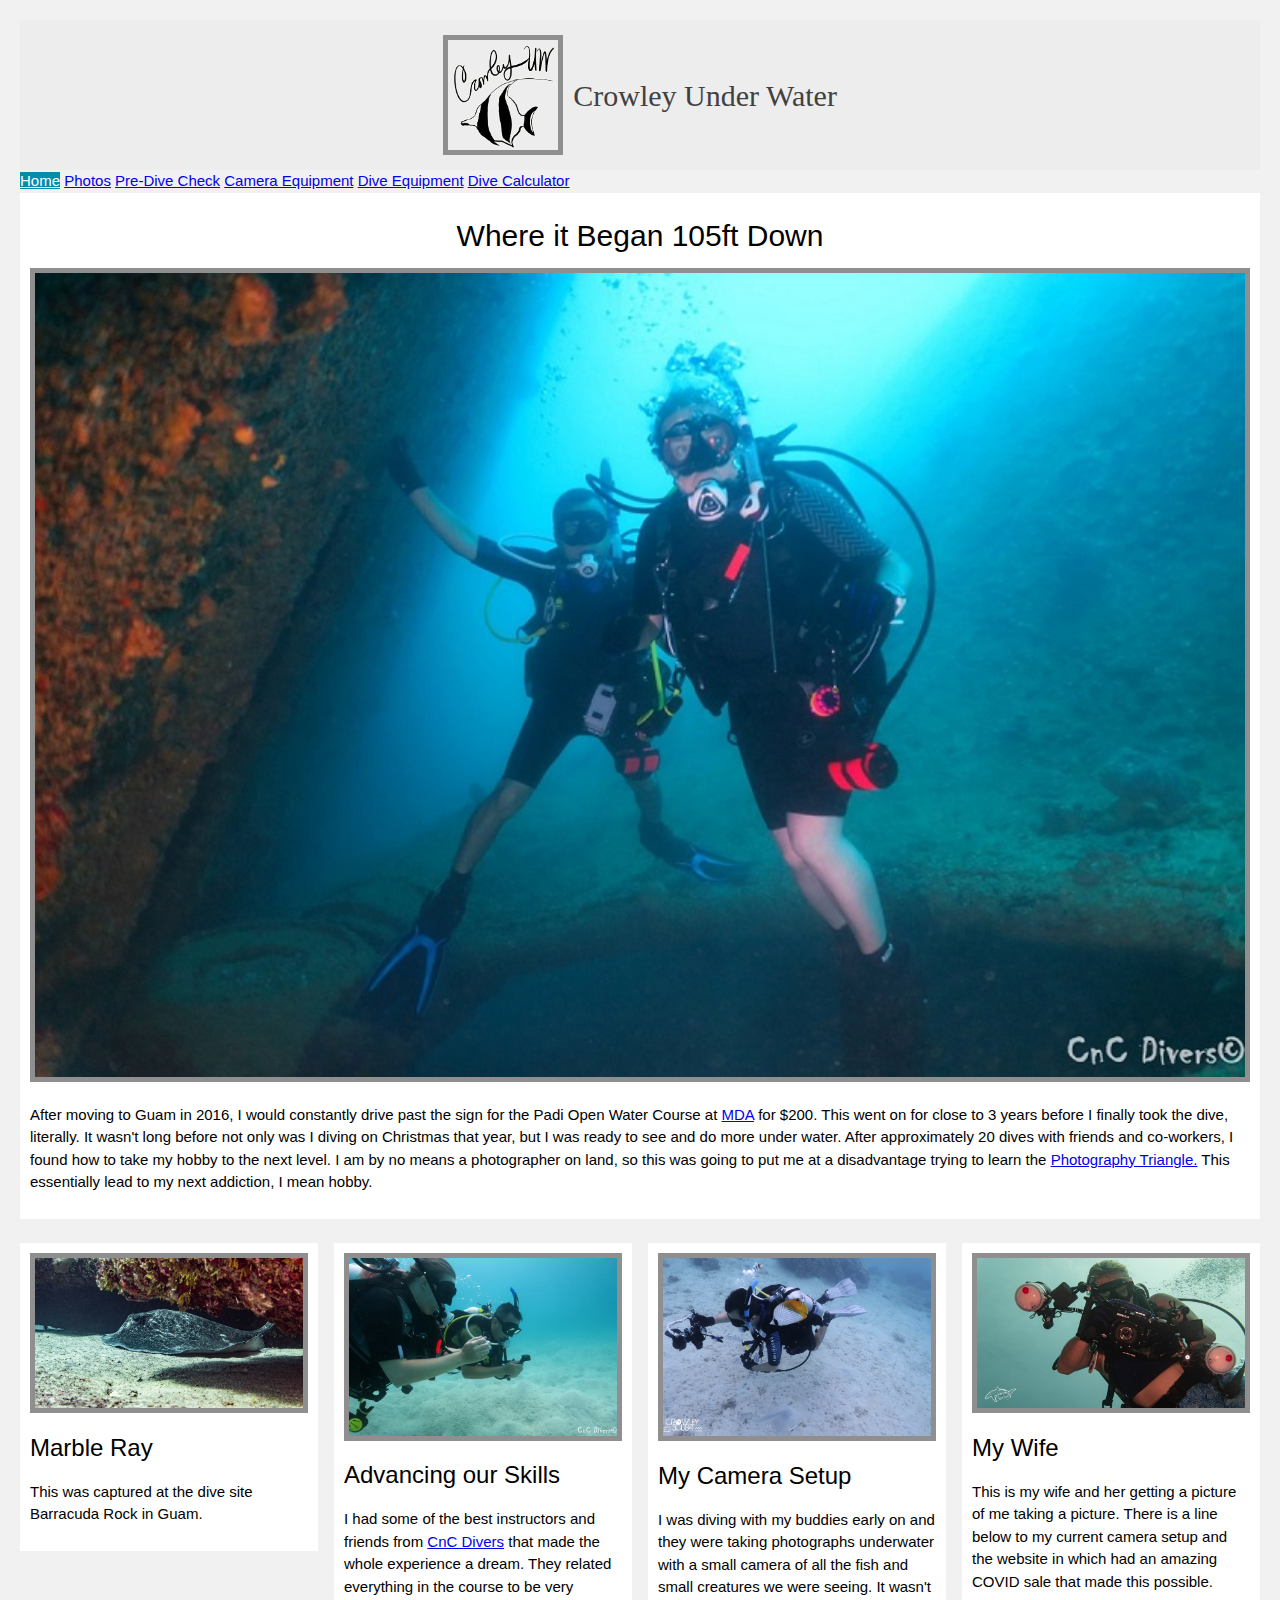
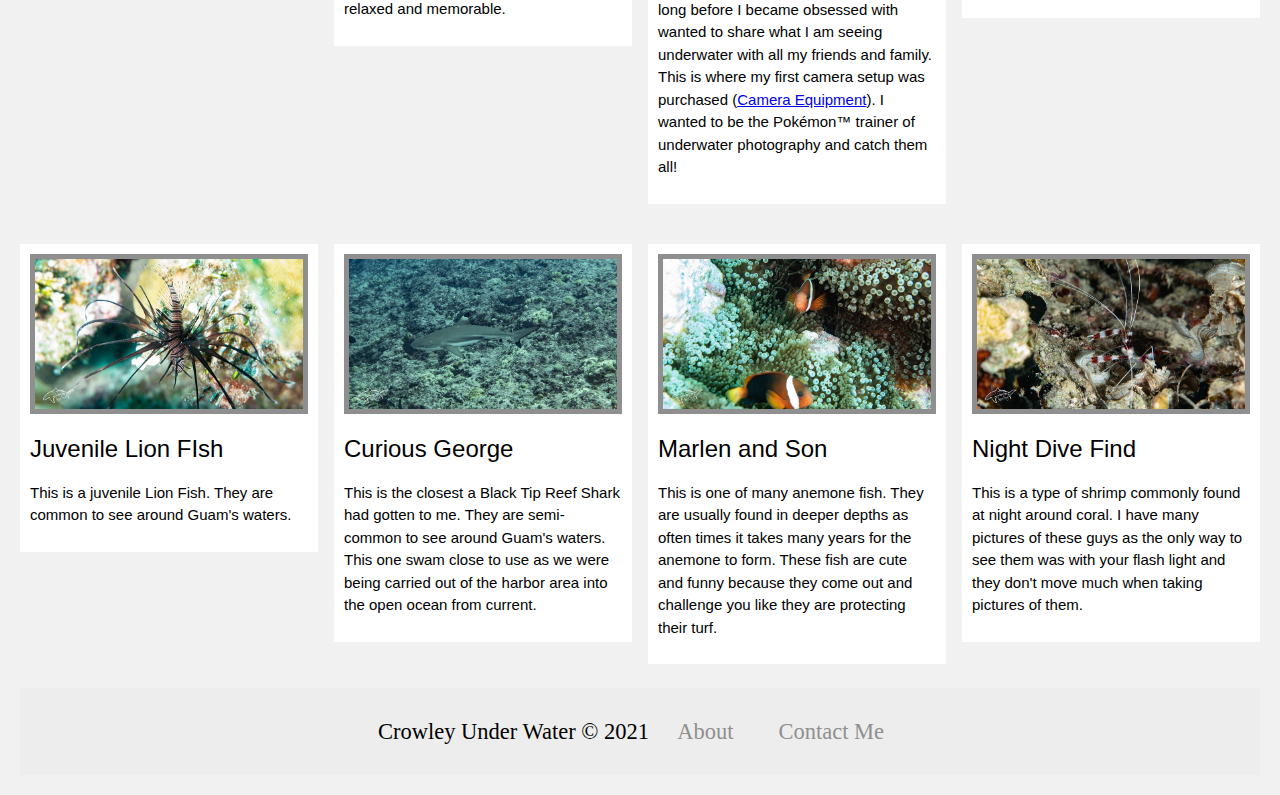
==== index.html @ 7ddab0e7 "update index.html" ====
<!DOCTYPE html>
  <html lang="en">
    <head>
	
<!-- # JCROWLEY2.github.io
Diving Project Website for SCKANS CSCI434
Student: Joshua Crowley
Last Updated: 24 Oct
Description: This will be a website in which is built per the instructions of the textbook and the Course. I plan to build upon the idea centered around Scuba Diving and my love for it. I would like to add a photo gallery that has a ton of great photos that my wife and I have taken as we dive around Guam. I would like to add a scrolling slide show at the main page of my website, then have a separate link at the top or interactive menu with different options as we progress through the course.
24 Oct 21: TONS of changes have occurred. Image responsiveness was changed to better
suite the layout and loading for the page. I really like the sytle and flow of the website
thus far. See notes and comments on other pages. Previous code will be kept just in case
something needs to be reverted.
21 Oct 21: Moved the CSS to a seperate file. I failed at starting
a new page, but got it figured out for a really basic page that has
embeded video and all other requirements for week 4, hopefully..
11 Oct 21: Added some style and fixed HTML tag at the top. In line with the exercise 7.3, I attempted to change how my viewport works for images. No impact to layout in code. I would like to change the images to use a JS script in the coming weeks.
-->
	  
	<meta charset="utf-8">
		<title>Crowley Under Water</title>
		<meta name="viewport" content="width=device-width, initial-scale=1">
		<link rel="stylesheet" href="mystyle.css">
		<link rel="stylesheet" href="w3-schools-font-awesome.min.css">
		<link rel="stylesheet" href="w3-schools.css">
    </head>
	
<body>
	<div id="logo">
      <a href="index.html">
        <img src="Images/Logo.png" alt="Crowley Under Water Logo" style="width:100%;height:100%">
        <span>Crowley Under Water</span>
	  </a>
	</div>

<!-- All of this code was provided by W3 Schools for building a responsive menu like I originally wanted
https://www.w3schools.com/howto/howto_js_topnav_responsive.asp -->
<div class="topnav" id="myTopnav">
	  <a href="index.html" class="active">Home</a>
      <a href="photos.html">Photos</a>
      <a href="predivecheck.html">Pre-Dive Check</a>
	  <a href="cameraequipment.html">Camera Equipment</a>
	  <a href="divegear.html">Dive Equipment</a>
	  <a href="userdesignedpage.html">Dive Calculator</a>
  <a href="javascript:void(0);" class="icon" onclick="myFunction()">
    <i class="fa fa-bars"></i>
  </a>
</div>

<script>
function myFunction() {
  var x = document.getElementById("myTopnav");
  if (x.className === "topnav") {
    x.className += " responsive";
  } else {
    x.className = "topnav";
  }
}
</script>

<!-- All of this code was provided by W3 Schools for building a portfolio style layout
https://www.w3schools.com/howto/howto_css_portfolio_gallery.asp -->
 
<div class="content">
	 <h2>Where it Began 105ft Down</h2>
  <img src="Images/Start-800.jpg" alt="Wife and I touching 2 Shipwrecks" style="width:100%;height:100%">
   <p>After moving to Guam in 2016, I would constantly drive past the sign for the Padi Open Water Course at <a href="https://www.mdaguam.com/">MDA</a> for $200. This went on for close to 3 years before I finally took the dive, literally. It wasn't long before not only was I diving on Christmas that year, but I was ready to see and do more under water. After approximately 20 dives with friends and co-workers, I found how to take my hobby to the next level. I am by no means a photographer on land, so this was going to put me at a disadvantage trying to learn the <a href="https://www.bhphotovideo.com/explora/photography/tips-and-solutions/the-exposure-triangle">Photography Triangle.</a> This essentially lead to my next addiction, I mean hobby.</p>
</div>
	
<!-- Portfolio Gallery Grid -->
<div class="row">
  <div class="column">
    <div class="content">
      <img src="Images/Marble-Ray-800.jpg" alt="Largest and first Marble Ray I have seen upclose" style="width:100%;height:100%">
      <h3>Marble Ray</h3>
      <p>This was captured at the dive site Barracuda Rock in Guam.</p>
    </div>
  </div>
  <div class="column">
    <div class="content">
      <img src="Images/Me-800.jpg" alt="My Wife and I doing underwater navigation" style="width:100%;height:100%">
      <h3>Advancing our Skills</h3>
      <p>I had some of the best instructors and friends from <a href="https://www.facebook.com/cnc.divers.page/">CnC Divers</a> that made the whole experience a dream. They related everything in the course to be very relaxed and memorable.</p>
    </div>
  </div>
  <div class="column">
    <div class="content">
      <img src="Images/First-Camera-800.jpg" alt="Wife taking a picture of me taking a picture" style="width:100%;height:100%">
      <h3>My Camera Setup</h3>
      <p>I was diving with my buddies early on and they were taking photographs underwater with a small camera of all the fish and small creatures we were seeing. It wasn't long before I became obsessed with wanted to share what I am seeing underwater with all my friends and family. This is where my first camera setup was purchased (<a href="cameraequipment.html">Camera Equipment</a>). I wanted to be the Pokémon&trade; trainer of underwater photography and catch them all!</p>
    </div>
  </div>
  <div class="column">
    <div class="content">
      <img src="Images/Wife-800.jpg" alt="My Wife and her addiction, I mean hobby" style="width:100%;height:100%">
      <h3>My Wife</h3>
      <p>This is my wife and her getting a picture of me taking a picture. There is a line below to my current camera setup and the website in which had an amazing COVID sale that made this possible.</p>
    </div>
  </div>
</div>

<!-- Portfolio Gallery Grid -->
<div class="row">
  <div class="column">
    <div class="content">
      <img src="Images/Lion-Fish-800.jpg" alt="My best Lion Fish shot" style="width:100%;height:100%">
      <h3>Juvenile Lion FIsh</h3>
      <p>This is a juvenile Lion Fish. They are common to see around Guam's waters.</p>
    </div>
  </div>
  <div class="column">
    <div class="content">
     <img src="Images/Shark-800.jpg" alt="The curious Black Tip Reef Shark" style="width:100%;height:100%">
      <h3>Curious George</h3>
      <p>This is the closest a Black Tip Reef Shark had gotten to me. They are semi-common to see around Guam's waters. This one swam close to use as we were being carried out of the harbor area into the open ocean from current.</p>
    </div>
  </div>
  <div class="column">
    <div class="content">
      <img src="Images/Nemo-800.jpg" alt="One of many photos of these fish" style="width:100%;height:100%">
      <h3>Marlen and Son</h3>
      <p>This is one of many anemone fish. They are usually found in deeper depths as often times it takes many years for the anemone to form. These fish are cute and funny because they come out and challenge you like they are protecting their turf.</p>
    </div>
  </div>
  <div class="column">
    <div class="content">
      <img src="Images/Shrimp-800.jpg" alt="Shrimp visible on a night dive" style="width:100%;height:100%">
      <h3>Night Dive Find</h3>
      <p>This is a type of shrimp commonly found at night around coral. I have many pictures of these guys as the only way to see them was with your flash light and they don't move much when taking pictures of them.</p>
    </div>
  </div>
</div>
   
    <div id="footer">
      <span> Crowley Under Water &copy; 2021 <a href="#">About</a><a href="mailto: jcrowley2@gmail.com">Contact Me</a> </span>
	</div> 
   
  </body>
</html>
---- mystyle.css ----
/*   JCROWLEY2.github.io
Diving Project Website for SCKANS CSCI434

Student: Joshua Crowley
Last Updated: 24 Oct
Description: 
24 Oct 21: I was able to find a ton of helpful references that allowed
me to create a more uniform layout that I had invisioned. Some sections
of CSS was cut an pasted from online with edits. Comments will be added
to show where they came from.

21 Oct 21: This was a quick attempt to move my CSS to a seperate file.
This will not be my final theme and layout as I have a better layout in mind.
*/

* {
  box-sizing: border-box;
}

body {
  background-color: #f1f1f1;
  padding: 20px;
  font-family: 'Playfair Display', serif;
}

/* Center website */
.main {
  max-width: 1000px;
  margin: auto;
}

h1 {
  font-size: 50px;
  word-break: break-all;
}

h2 {
  font-size: 30px;
  word-break: break-all;
  text-align: center;
}

.row {
  margin: 8px -16px;
}

/* Add padding BETWEEN each column (if you want) */
.row,
.row > .column {
  padding: 8px;
}

/* Create four equal columns that floats next to each other */
.column {
  float: left;
  width: 25%;
}

/* Clear floats after rows */
.row:after {
  content: "";
  display: table;
  clear: both;
}

/* Content */
.content {
  background-color: white;
  padding: 10px;
}

/* Responsive layout - makes a two column-layout instead of four columns */
@media screen and (max-width: 900px) {
  .column {
    width: 50%;
  }
}

/* Responsive layout - makes the two columns stack on top of each other instead of next to each other */
@media screen and (max-width: 600px) {
  .column {
    width: 100%;
  }
}

/* Adding borders to my photos */
img {
border: 5px solid #8F8F8F !important;
}

/* Thank you to CSS-Tricks for the CSS code to make
the youtube video responsive https://css-tricks.com/fluid-width-video/ */

.videoWrapper {
  position: relative;
  padding-bottom: 56.25%; /* 16:9 */
  height: 0;
}
.videoWrapper iframe {
  position: absolute;
  top: 0;
  left: 0;
  width: 100%;
  height: 100%;
}

/* All of this code was provided by W3 Schools for building a responsive menu like I originally wanted
https://www.w3schools.com/howto/howto_js_topnav_responsive.asp  */
.topnav a.active {
  background-color: #048caa;
  color: white;
}



/* Everything from this point down was taken from this CSS sheet from 
learnlayout.com (https://learnlayout.com/css/style.css) 
*/
#logo {
  text-align: center;
  background-color: #ededed;
  padding: 1em 0;
}

#logo a {
  text-decoration: none;
  color: #414142;
  position: relative;
}

#logo a:active {
  background: none;
}

/* Overidding the border addition above */
#logo img {
	vertical-align: middle;
    max-width: 120px;
	border: none;
}

#logo span {
  vertical-align: middle;
  font-size: 2em;
  font-family: 'Playfair Display', serif;
  margin-left: .2em;
}

@media screen and (max-width:600px) {

  #logo img {
    width: 15%;
  }
}

@media screen and (max-width:404px) {

  a.nav {
    width: 40%;
  }

  h1, #logo span {
    font-size: 1.5em;
  }
}

/* Edited by me based on the logo span and style */
#footer {
  text-align: center;
  background-color: #ededed;
  padding: 1em 0;
}

#footer a {
  color: #8F8F8F;
  display: inline-block;
  padding: .5em 1em;
  text-shadow: 0 1px 0 #EDEDED;
  text-decoration: none;
}

#footer a:hover {
  background: rgb(220, 220, 220);
}

#footer span {
  vertical-align: middle;
  font-size: 1.5em;
  font-family: 'Playfair Display', serif;
  margin-left: .2em;
}

/*Adjusting for New Forms and Tables being added */
section {
  /* position is static by default */
  display: flex;
  align-items: center;
  justify-content: center
}

table {
  border: 1;
  bgcolor: #FBFBEF;
  cellpadding: 2; 
  cellspacing: 0;
}
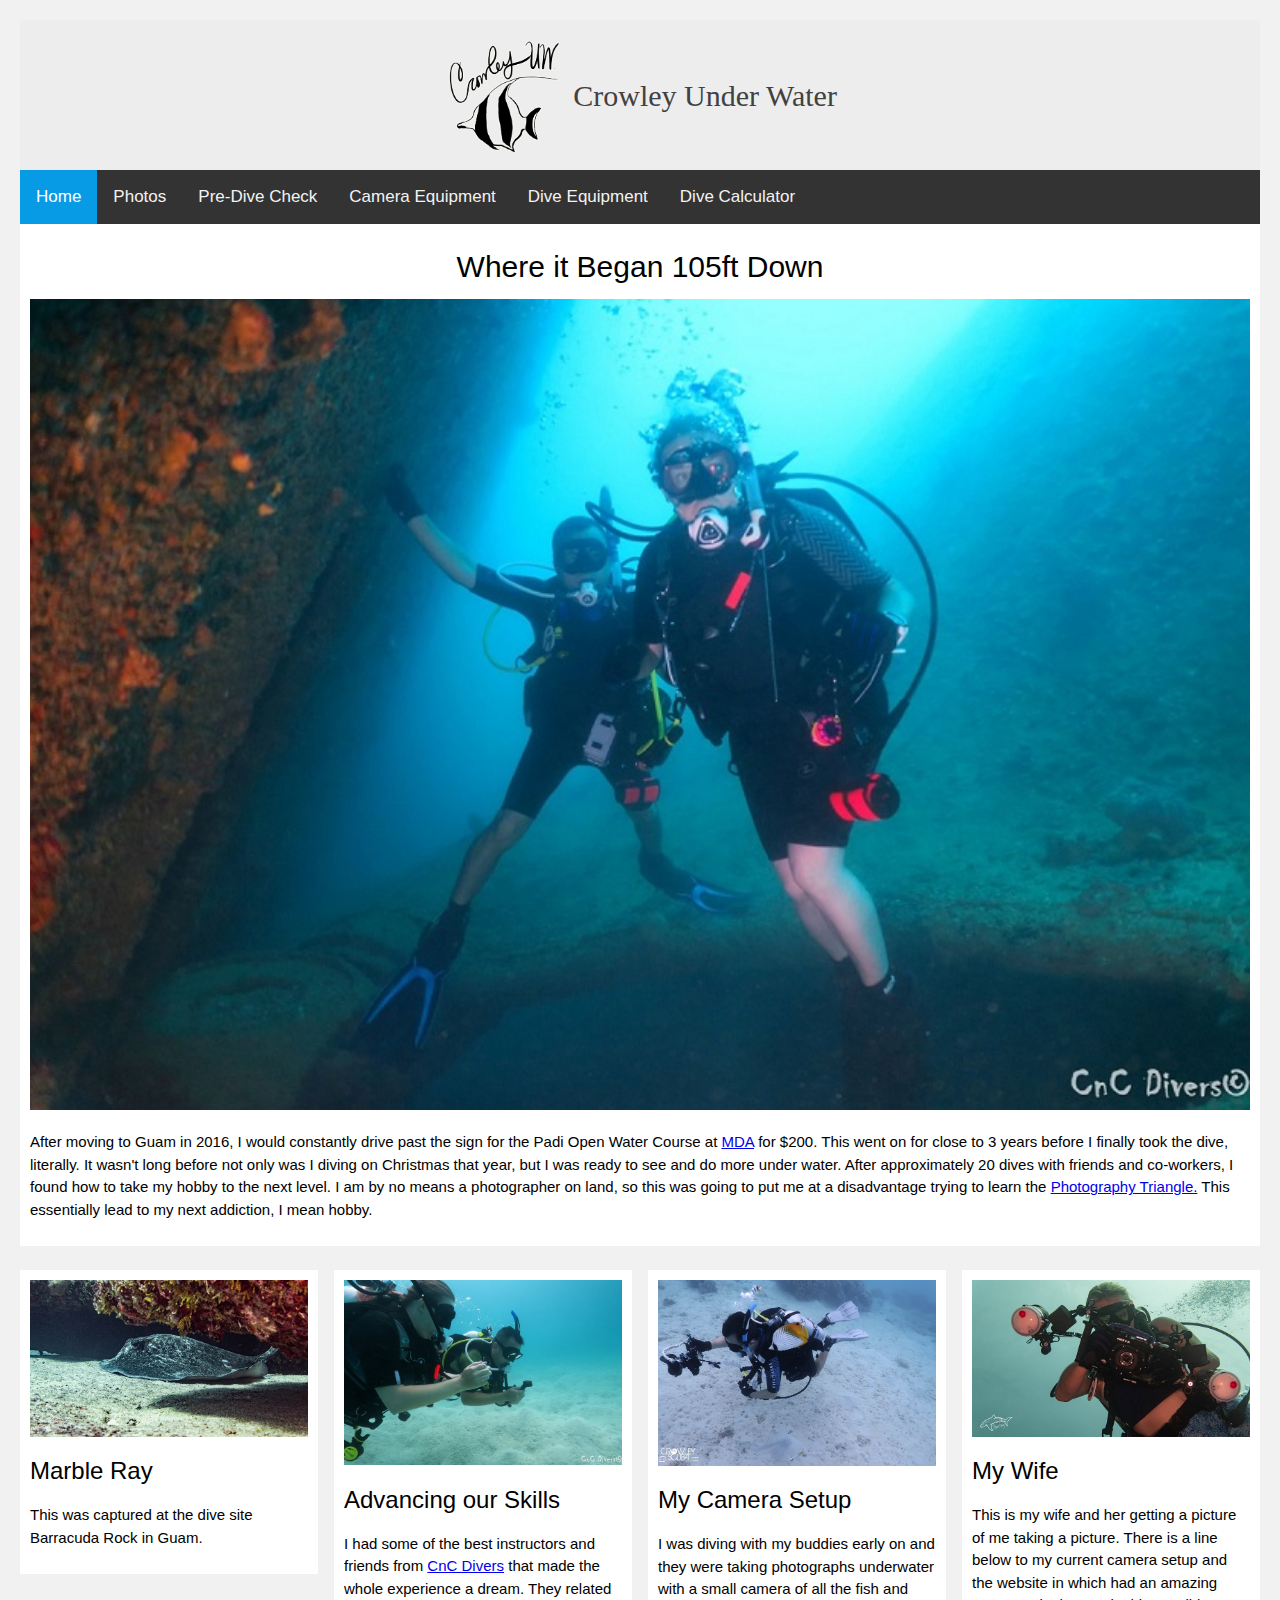
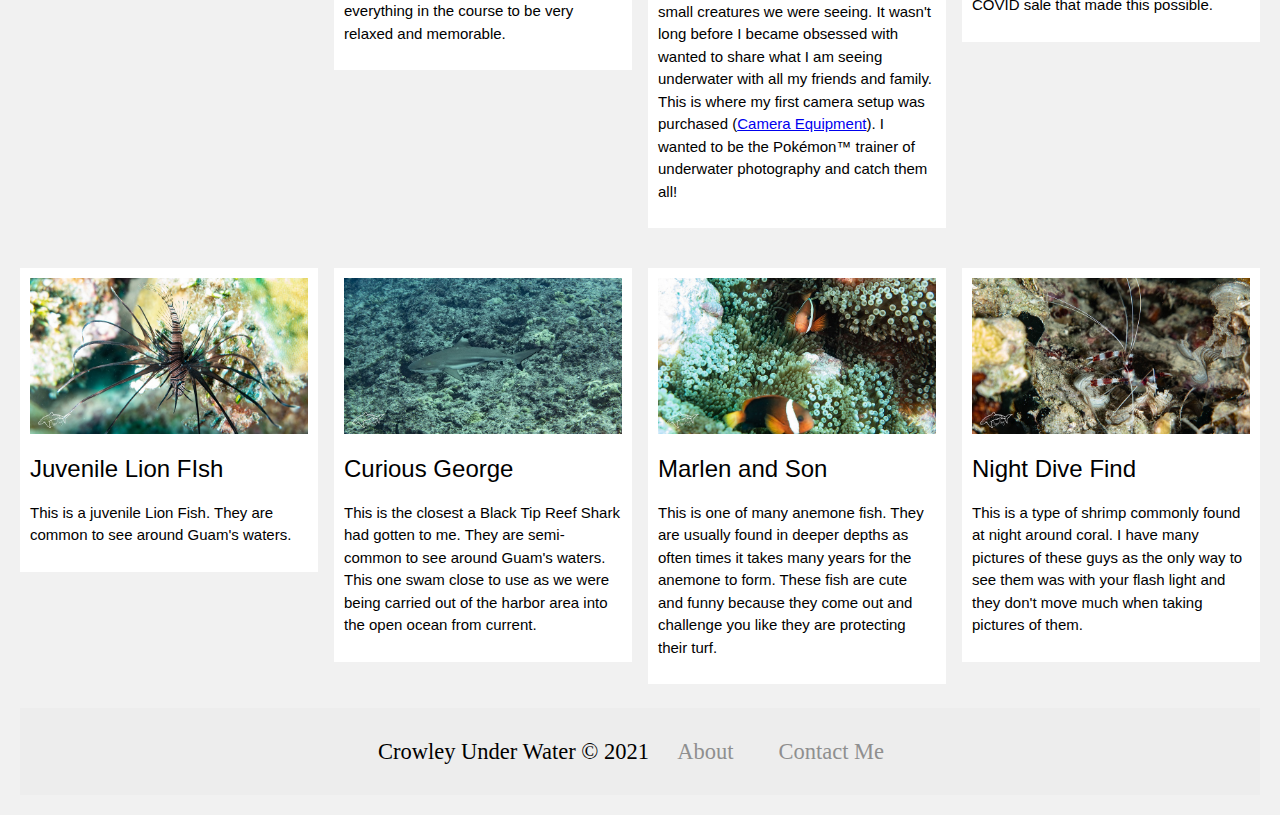
==== commit 2891f4aa: "update index.html" ====
--- a/index.html
+++ b/index.html
@@ -21,7 +21,7 @@
 		<title>Crowley Under Water</title>
 		<meta name="viewport" content="width=device-width, initial-scale=1">
 		<link rel="stylesheet" href="mystyle.css">
-		<link rel="stylesheet" href="w3-schools-font-awesome.min.css">
+		
 		<link rel="stylesheet" href="w3-schools.css">
     </head>
 	
--- a/mystyle.css
+++ b/mystyle.css
@@ -85,7 +85,7 @@
 
 /* Adding borders to my photos */
 img {
-border: 5px solid #8F8F8F !important;
+border: 5px solid #8F8F8F;
 }
 
 /* Thank you to CSS-Tricks for the CSS code to make
@@ -106,9 +106,55 @@
 
 /* All of this code was provided by W3 Schools for building a responsive menu like I originally wanted
 https://www.w3schools.com/howto/howto_js_topnav_responsive.asp  */
+.topnav {
+  overflow: hidden;
+  background-color: #333;
+}
+
+.topnav a {
+  float: left;
+  display: block;
+  color: #f2f2f2;
+  text-align: center;
+  padding: 14px 16px;
+  text-decoration: none;
+  font-size: 17px;
+}
+
+.topnav a:hover {
+  background-color: #ddd;
+  color: black;
+}
+
 .topnav a.active {
-  background-color: #048caa;
+  background-color: #079be6;
   color: white;
+}
+
+.topnav .icon {
+  display: none;
+}
+
+@media screen and (max-width: 600px) {
+  .topnav a:not(:first-child) {display: none;}
+  .topnav a.icon {
+    float: right;
+    display: block;
+  }
+}
+
+@media screen and (max-width: 600px) {
+  .topnav.responsive {position: relative;}
+  .topnav.responsive .icon {
+    position: absolute;
+    right: 0;
+    top: 0;
+  }
+  .topnav.responsive a {
+    float: none;
+    display: block;
+    text-align: left;
+  }
 }
 
 
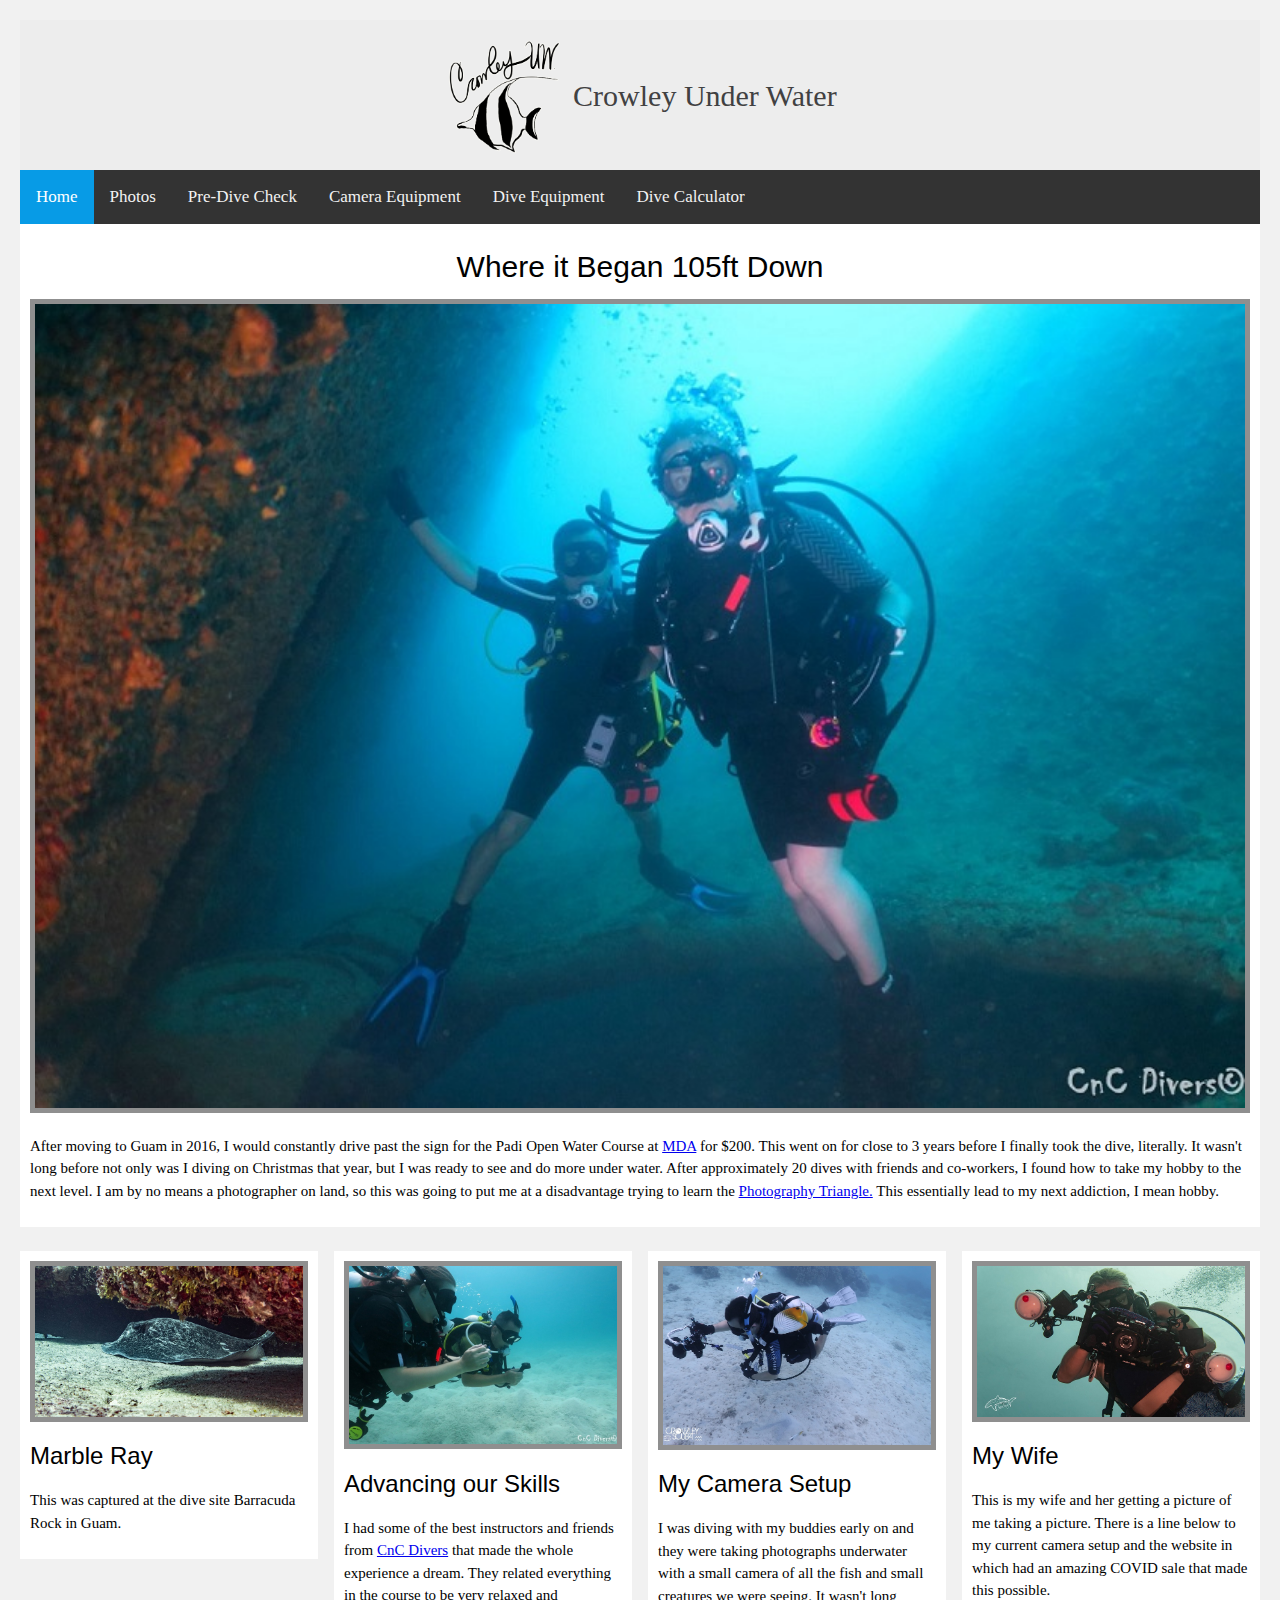
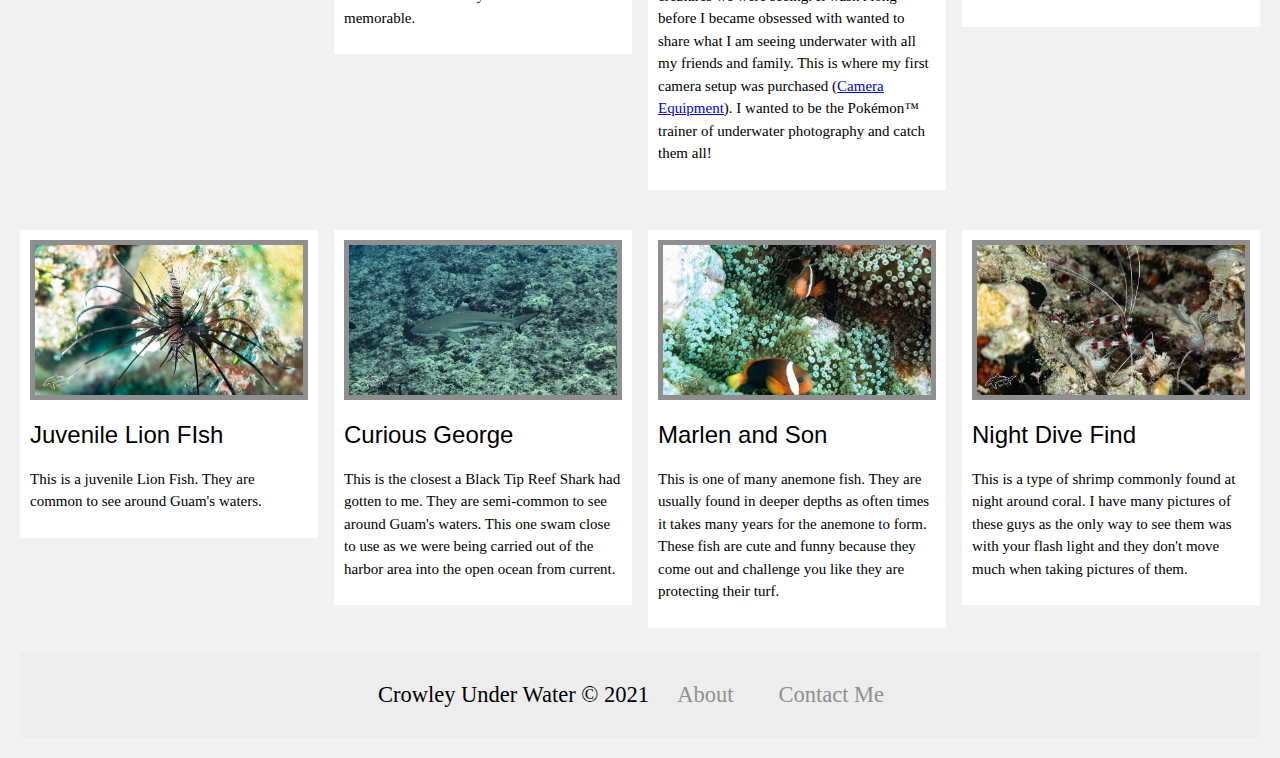
==== commit d25bb04a: "update index.html" ====
--- a/index.html
+++ b/index.html
@@ -20,9 +20,9 @@
 	<meta charset="utf-8">
 		<title>Crowley Under Water</title>
 		<meta name="viewport" content="width=device-width, initial-scale=1">
+		<link rel="stylesheet" href="w3-schools-font-awesome.min.css">
+		<link rel="stylesheet" href="w3-schools.css">
 		<link rel="stylesheet" href="mystyle.css">
-		
-		<link rel="stylesheet" href="w3-schools.css">
     </head>
 	
 <body>
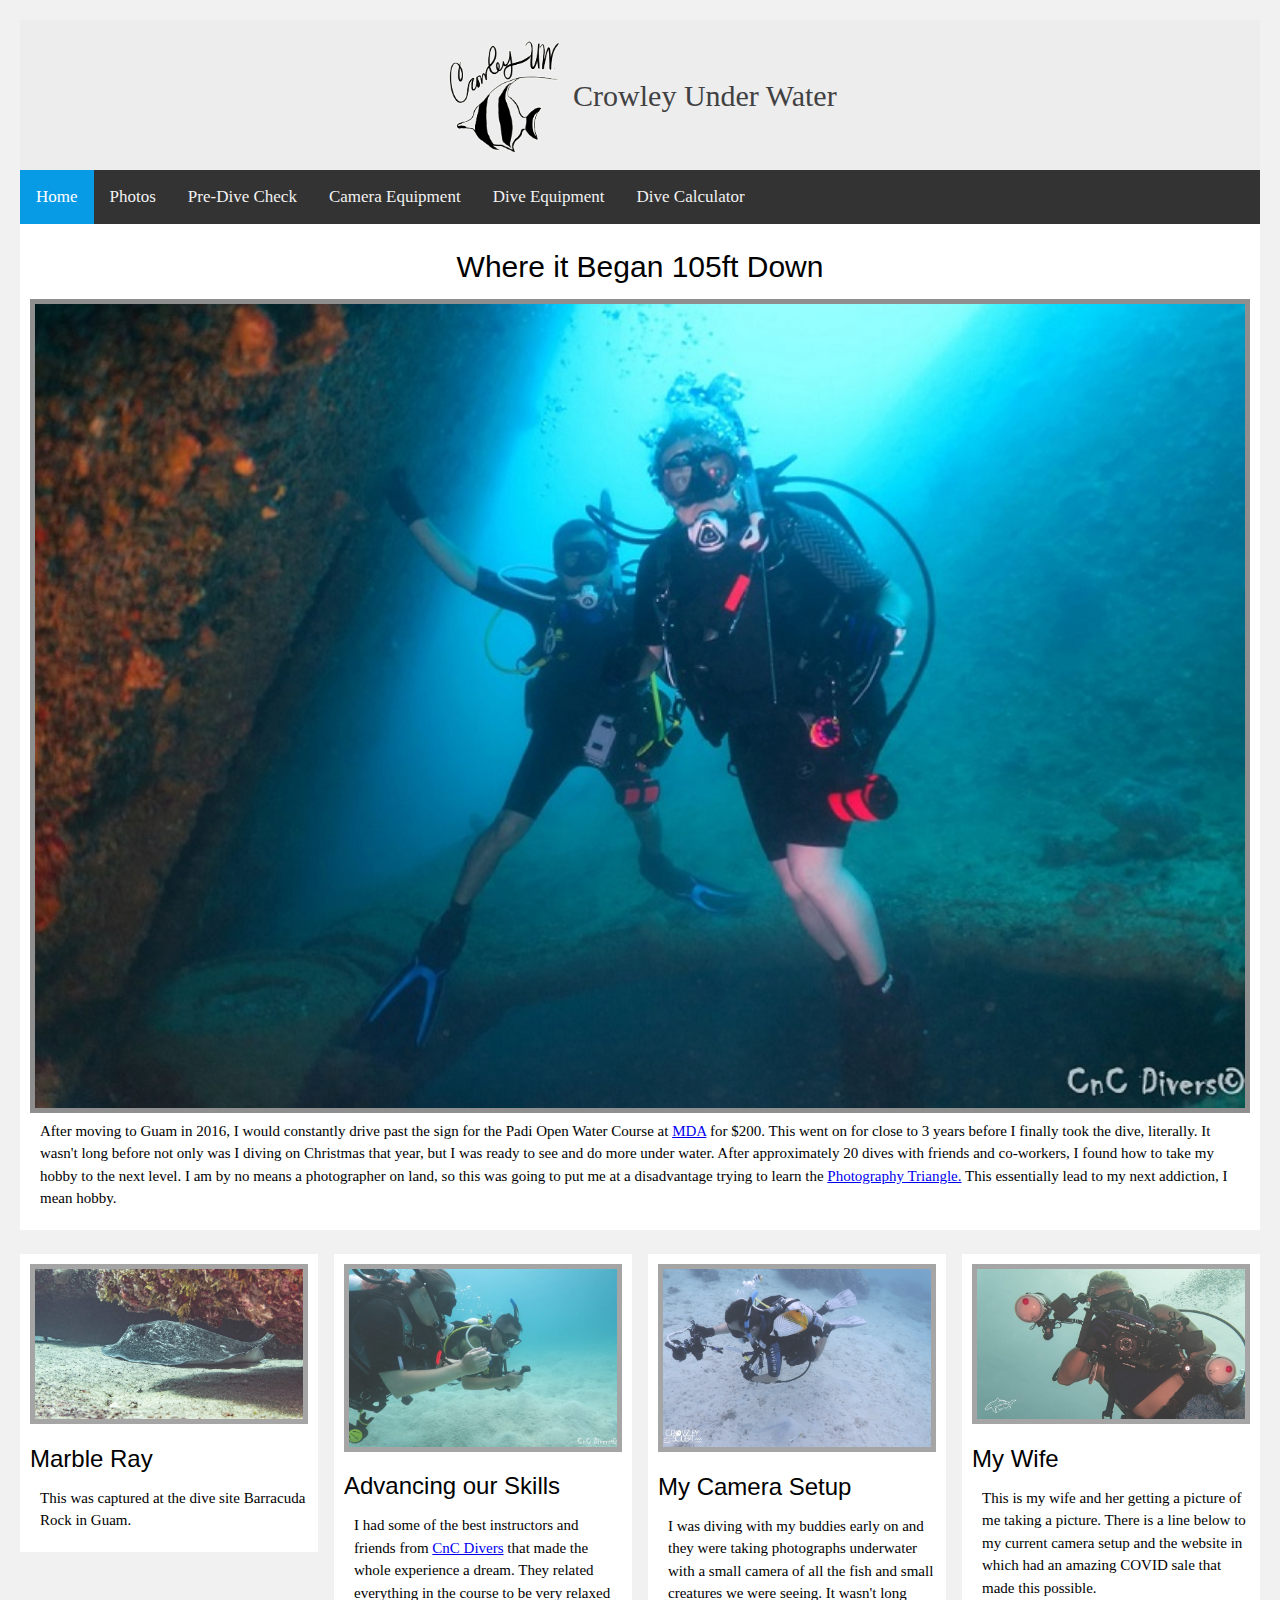
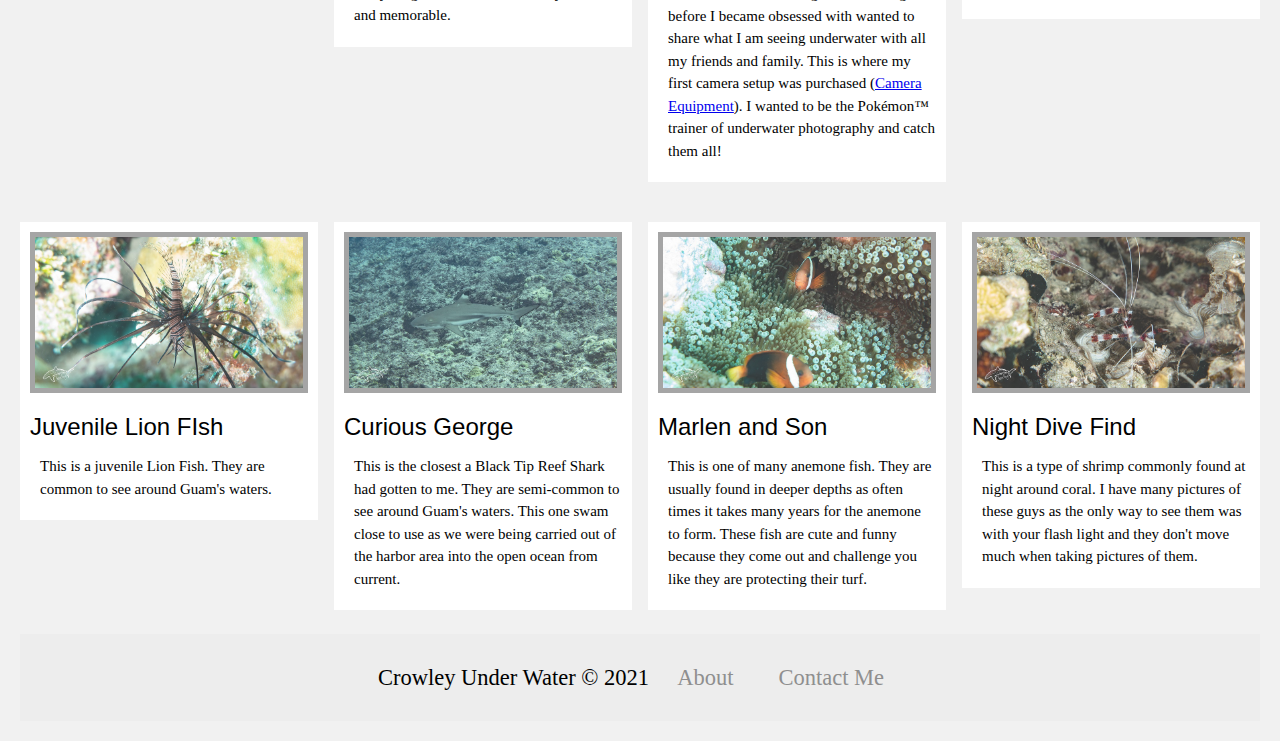
==== commit 62add80f: "Merge branch 'main' of https://github.com/JCROWLEY2/JCROWLEY2.github.io" ====
--- a/index.html
+++ b/index.html
@@ -1,139 +1,140 @@
-<!DOCTYPE html>
-  <html lang="en">
-    <head>
-	
-<!-- # JCROWLEY2.github.io
-Diving Project Website for SCKANS CSCI434
-Student: Joshua Crowley
-Last Updated: 24 Oct
-Description: This will be a website in which is built per the instructions of the textbook and the Course. I plan to build upon the idea centered around Scuba Diving and my love for it. I would like to add a photo gallery that has a ton of great photos that my wife and I have taken as we dive around Guam. I would like to add a scrolling slide show at the main page of my website, then have a separate link at the top or interactive menu with different options as we progress through the course.
-24 Oct 21: TONS of changes have occurred. Image responsiveness was changed to better
-suite the layout and loading for the page. I really like the sytle and flow of the website
-thus far. See notes and comments on other pages. Previous code will be kept just in case
-something needs to be reverted.
-21 Oct 21: Moved the CSS to a seperate file. I failed at starting
-a new page, but got it figured out for a really basic page that has
-embeded video and all other requirements for week 4, hopefully..
-11 Oct 21: Added some style and fixed HTML tag at the top. In line with the exercise 7.3, I attempted to change how my viewport works for images. No impact to layout in code. I would like to change the images to use a JS script in the coming weeks.
--->
-	  
-	<meta charset="utf-8">
-		<title>Crowley Under Water</title>
-		<meta name="viewport" content="width=device-width, initial-scale=1">
-		<link rel="stylesheet" href="w3-schools-font-awesome.min.css">
-		<link rel="stylesheet" href="w3-schools.css">
-		<link rel="stylesheet" href="mystyle.css">
-    </head>
-	
-<body>
-	<div id="logo">
-      <a href="index.html">
-        <img src="Images/Logo.png" alt="Crowley Under Water Logo" style="width:100%;height:100%">
-        <span>Crowley Under Water</span>
-	  </a>
-	</div>
-
-<!-- All of this code was provided by W3 Schools for building a responsive menu like I originally wanted
-https://www.w3schools.com/howto/howto_js_topnav_responsive.asp -->
-<div class="topnav" id="myTopnav">
-	  <a href="index.html" class="active">Home</a>
-      <a href="photos.html">Photos</a>
-      <a href="predivecheck.html">Pre-Dive Check</a>
-	  <a href="cameraequipment.html">Camera Equipment</a>
-	  <a href="divegear.html">Dive Equipment</a>
-	  <a href="userdesignedpage.html">Dive Calculator</a>
-  <a href="javascript:void(0);" class="icon" onclick="myFunction()">
-    <i class="fa fa-bars"></i>
-  </a>
-</div>
-
-<script>
-function myFunction() {
-  var x = document.getElementById("myTopnav");
-  if (x.className === "topnav") {
-    x.className += " responsive";
-  } else {
-    x.className = "topnav";
-  }
-}
-</script>
-
-<!-- All of this code was provided by W3 Schools for building a portfolio style layout
-https://www.w3schools.com/howto/howto_css_portfolio_gallery.asp -->
- 
-<div class="content">
-	 <h2>Where it Began 105ft Down</h2>
-  <img src="Images/Start-800.jpg" alt="Wife and I touching 2 Shipwrecks" style="width:100%;height:100%">
-   <p>After moving to Guam in 2016, I would constantly drive past the sign for the Padi Open Water Course at <a href="https://www.mdaguam.com/">MDA</a> for $200. This went on for close to 3 years before I finally took the dive, literally. It wasn't long before not only was I diving on Christmas that year, but I was ready to see and do more under water. After approximately 20 dives with friends and co-workers, I found how to take my hobby to the next level. I am by no means a photographer on land, so this was going to put me at a disadvantage trying to learn the <a href="https://www.bhphotovideo.com/explora/photography/tips-and-solutions/the-exposure-triangle">Photography Triangle.</a> This essentially lead to my next addiction, I mean hobby.</p>
-</div>
-	
-<!-- Portfolio Gallery Grid -->
-<div class="row">
-  <div class="column">
-    <div class="content">
-      <img src="Images/Marble-Ray-800.jpg" alt="Largest and first Marble Ray I have seen upclose" style="width:100%;height:100%">
-      <h3>Marble Ray</h3>
-      <p>This was captured at the dive site Barracuda Rock in Guam.</p>
-    </div>
-  </div>
-  <div class="column">
-    <div class="content">
-      <img src="Images/Me-800.jpg" alt="My Wife and I doing underwater navigation" style="width:100%;height:100%">
-      <h3>Advancing our Skills</h3>
-      <p>I had some of the best instructors and friends from <a href="https://www.facebook.com/cnc.divers.page/">CnC Divers</a> that made the whole experience a dream. They related everything in the course to be very relaxed and memorable.</p>
-    </div>
-  </div>
-  <div class="column">
-    <div class="content">
-      <img src="Images/First-Camera-800.jpg" alt="Wife taking a picture of me taking a picture" style="width:100%;height:100%">
-      <h3>My Camera Setup</h3>
-      <p>I was diving with my buddies early on and they were taking photographs underwater with a small camera of all the fish and small creatures we were seeing. It wasn't long before I became obsessed with wanted to share what I am seeing underwater with all my friends and family. This is where my first camera setup was purchased (<a href="cameraequipment.html">Camera Equipment</a>). I wanted to be the Pokémon&trade; trainer of underwater photography and catch them all!</p>
-    </div>
-  </div>
-  <div class="column">
-    <div class="content">
-      <img src="Images/Wife-800.jpg" alt="My Wife and her addiction, I mean hobby" style="width:100%;height:100%">
-      <h3>My Wife</h3>
-      <p>This is my wife and her getting a picture of me taking a picture. There is a line below to my current camera setup and the website in which had an amazing COVID sale that made this possible.</p>
-    </div>
-  </div>
-</div>
-
-<!-- Portfolio Gallery Grid -->
-<div class="row">
-  <div class="column">
-    <div class="content">
-      <img src="Images/Lion-Fish-800.jpg" alt="My best Lion Fish shot" style="width:100%;height:100%">
-      <h3>Juvenile Lion FIsh</h3>
-      <p>This is a juvenile Lion Fish. They are common to see around Guam's waters.</p>
-    </div>
-  </div>
-  <div class="column">
-    <div class="content">
-     <img src="Images/Shark-800.jpg" alt="The curious Black Tip Reef Shark" style="width:100%;height:100%">
-      <h3>Curious George</h3>
-      <p>This is the closest a Black Tip Reef Shark had gotten to me. They are semi-common to see around Guam's waters. This one swam close to use as we were being carried out of the harbor area into the open ocean from current.</p>
-    </div>
-  </div>
-  <div class="column">
-    <div class="content">
-      <img src="Images/Nemo-800.jpg" alt="One of many photos of these fish" style="width:100%;height:100%">
-      <h3>Marlen and Son</h3>
-      <p>This is one of many anemone fish. They are usually found in deeper depths as often times it takes many years for the anemone to form. These fish are cute and funny because they come out and challenge you like they are protecting their turf.</p>
-    </div>
-  </div>
-  <div class="column">
-    <div class="content">
-      <img src="Images/Shrimp-800.jpg" alt="Shrimp visible on a night dive" style="width:100%;height:100%">
-      <h3>Night Dive Find</h3>
-      <p>This is a type of shrimp commonly found at night around coral. I have many pictures of these guys as the only way to see them was with your flash light and they don't move much when taking pictures of them.</p>
-    </div>
-  </div>
-</div>
-   
-    <div id="footer">
-      <span> Crowley Under Water &copy; 2021 <a href="#">About</a><a href="mailto: jcrowley2@gmail.com">Contact Me</a> </span>
-	</div> 
-   
-  </body>
-</html>
+<!DOCTYPE html>
+  <html lang="en">
+    <head>
+	
+<!-- # JCROWLEY2.github.io
+Diving Project Website for SCKANS CSCI434
+Student: Joshua Crowley
+Last Updated: 24 Oct
+Description: This will be a website in which is built per the instructions of the textbook and the Course. I plan to build upon the idea centered around Scuba Diving and my love for it. I would like to add a photo gallery that has a ton of great photos that my wife and I have taken as we dive around Guam. I would like to add a scrolling slide show at the main page of my website, then have a separate link at the top or interactive menu with different options as we progress through the course.
+24 Oct 21: TONS of changes have occurred. Image responsiveness was changed to better
+suite the layout and loading for the page. I really like the sytle and flow of the website
+thus far. See notes and comments on other pages. Previous code will be kept just in case
+something needs to be reverted.
+21 Oct 21: Moved the CSS to a seperate file. I failed at starting
+a new page, but got it figured out for a really basic page that has
+embeded video and all other requirements for week 4, hopefully..
+11 Oct 21: Added some style and fixed HTML tag at the top. In line with the exercise 7.3, I attempted to change how my viewport works for images. No impact to layout in code. I would like to change the images to use a JS script in the coming weeks.
+-->
+	  
+	<meta charset="utf-8">
+		<title>Crowley Under Water</title>
+		<meta name="viewport" content="width=device-width, initial-scale=1">
+		<link rel="stylesheet" href="w3-schools-font-awesome.min.css">
+		<link rel="stylesheet" href="w3-schools.css">
+		<link rel="stylesheet" href="mystyle.css">
+    </head>
+	
+<body>
+	<div id="logo">
+      <a href="index.html">
+        <img src="Images/Logo.png" alt="Crowley Under Water Logo" style="width:100%;height:100%">
+        <span>Crowley Under Water</span>
+	  </a>
+	</div>
+
+<!-- All of this code was provided by W3 Schools for building a responsive menu like I originally wanted
+https://www.w3schools.com/howto/howto_js_topnav_responsive.asp -->
+<div class="topnav" id="myTopnav">
+	  <a href="index.html" class="active">Home</a>
+      <a href="photos.html">Photos</a>
+      <a href="predivecheck.html">Pre-Dive Check</a>
+	  <a href="cameraequipment.html">Camera Equipment</a>
+	  <a href="divegear.html">Dive Equipment</a>
+	  <a href="userdesignedpage.html">Dive Calculator</a>
+  <a href="javascript:void(0);" class="icon" onclick="myFunction()">
+    <i class="fa fa-bars"></i>
+  </a>
+</div>
+
+<script>
+function myFunction() {
+  var x = document.getElementById("myTopnav");
+  if (x.className === "topnav") {
+    x.className += " responsive";
+  } else {
+    x.className = "topnav";
+  }
+}
+</script>
+
+<!-- All of this code was provided by W3 Schools for building a portfolio style layout
+https://www.w3schools.com/howto/howto_css_portfolio_gallery.asp -->
+ 
+<div class="content">
+	 <h2>Where it Began 105ft Down</h2>
+  <img src="Images/Start-800.jpg" alt="Wife and I touching 2 Shipwrecks" style="width:100%;height:100%">
+   <p>After moving to Guam in 2016, I would constantly drive past the sign for the Padi Open Water Course at <a href="https://www.mdaguam.com/">MDA</a> for $200. This went on for close to 3 years before I finally took the dive, literally. It wasn't long before not only was I diving on Christmas that year, but I was ready to see and do more under water. After approximately 20 dives with friends and co-workers, I found how to take my hobby to the next level. I am by no means a photographer on land, so this was going to put me at a disadvantage trying to learn the <a href="https://www.bhphotovideo.com/explora/photography/tips-and-solutions/the-exposure-triangle">Photography Triangle.</a> This essentially lead to my next addiction, I mean hobby.</p>
+</div>
+	
+<!-- Portfolio Gallery Grid -->
+<div class="row">
+  <div class="column">
+    <div class="content">
+      <img src="Images/Marble-Ray-800.jpg" alt="Largest and first Marble Ray I have seen upclose" style="width:100%;height:100%">
+      <h3>Marble Ray</h3>
+      <p>This was captured at the dive site Barracuda Rock in Guam.</p>
+    </div>
+  </div>
+  <div class="column">
+    <div class="content">
+      <img src="Images/Me-800.jpg" alt="My Wife and I doing underwater navigation" style="width:100%;height:100%">
+      <h3>Advancing our Skills</h3>
+      <p>I had some of the best instructors and friends from <a href="https://www.facebook.com/cnc.divers.page/">CnC Divers</a> that made the whole experience a dream. They related everything in the course to be very relaxed and memorable.</p>
+    </div>
+  </div>
+  <div class="column">
+    <div class="content">
+      <img src="Images/First-Camera-800.jpg" alt="Wife taking a picture of me taking a picture" style="width:100%;height:100%">
+      <h3>My Camera Setup</h3>
+      <p>I was diving with my buddies early on and they were taking photographs underwater with a small camera of all the fish and small creatures we were seeing. It wasn't long before I became obsessed with wanted to share what I am seeing underwater with all my friends and family. This is where my first camera setup was purchased (<a href="cameraequipment.html">Camera Equipment</a>). I wanted to be the Pokémon&trade; trainer of underwater photography and catch them all!</p>
+    </div>
+  </div>
+  <div class="column">
+    <div class="content">
+      <img src="Images/Wife-800.jpg" alt="My Wife and her addiction, I mean hobby" style="width:100%;height:100%">
+      <h3>My Wife</h3>
+      <p>This is my wife and her getting a picture of me taking a picture. There is a line below to my current camera setup and the website in which had an amazing COVID sale that made this possible.</p>
+    </div>
+  </div>
+</div>
+
+<!-- Portfolio Gallery Grid -->
+<div class="row">
+  <div class="column">
+    <div class="content">
+      <img src="Images/Lion-Fish-800.jpg" alt="My best Lion Fish shot" style="width:100%;height:100%">
+      <h3>Juvenile Lion FIsh</h3>
+      <p>This is a juvenile Lion Fish. They are common to see around Guam's waters.</p>
+    </div>
+  </div>
+  <div class="column">
+    <div class="content">
+     <img src="Images/Shark-800.jpg" alt="The curious Black Tip Reef Shark" style="width:100%;height:100%">
+      <h3>Curious George</h3>
+      <p>This is the closest a Black Tip Reef Shark had gotten to me. They are semi-common to see around Guam's waters. This one swam close to use as we were being carried out of the harbor area into the open ocean from current.</p>
+    </div>
+  </div>
+  <div class="column">
+    <div class="content">
+      <img src="Images/Nemo-800.jpg" alt="One of many photos of these fish" style="width:100%;height:100%">
+      <h3>Marlen and Son</h3>
+      <p>This is one of many anemone fish. They are usually found in deeper depths as often times it takes many years for the anemone to form. These fish are cute and funny because they come out and challenge you like they are protecting their turf.</p>
+    </div>
+  </div>
+  <div class="column">
+    <div class="content">
+      <img src="Images/Shrimp-800.jpg" alt="Shrimp visible on a night dive" style="width:100%;height:100%">
+      <h3>Night Dive Find</h3>
+      <p>This is a type of shrimp commonly found at night around coral. I have many pictures of these guys as the only way to see them was with your flash light and they don't move much when taking pictures of them.</p>
+    </div>
+  </div>
+</div>
+   
+    <div id="footer">
+      <span> Crowley Under Water &copy; 2021 <a href="#">About</a><a href="mailto: jcrowley2@gmail.com">Contact Me</a> </span>
+	</div> 
+   
+  </body>
+</html>
+
--- a/mystyle.css
+++ b/mystyle.css
@@ -1,252 +1,409 @@
-/*   JCROWLEY2.github.io
-Diving Project Website for SCKANS CSCI434
-
-Student: Joshua Crowley
-Last Updated: 24 Oct
-Description: 
-24 Oct 21: I was able to find a ton of helpful references that allowed
-me to create a more uniform layout that I had invisioned. Some sections
-of CSS was cut an pasted from online with edits. Comments will be added
-to show where they came from.
-
-21 Oct 21: This was a quick attempt to move my CSS to a seperate file.
-This will not be my final theme and layout as I have a better layout in mind.
-*/
-
-* {
-  box-sizing: border-box;
-}
-
-body {
-  background-color: #f1f1f1;
-  padding: 20px;
-  font-family: 'Playfair Display', serif;
-}
-
-/* Center website */
-.main {
-  max-width: 1000px;
-  margin: auto;
-}
-
-h1 {
-  font-size: 50px;
-  word-break: break-all;
-}
-
-h2 {
-  font-size: 30px;
-  word-break: break-all;
-  text-align: center;
-}
-
-.row {
-  margin: 8px -16px;
-}
-
-/* Add padding BETWEEN each column (if you want) */
-.row,
-.row > .column {
-  padding: 8px;
-}
-
-/* Create four equal columns that floats next to each other */
-.column {
-  float: left;
-  width: 25%;
-}
-
-/* Clear floats after rows */
-.row:after {
-  content: "";
-  display: table;
-  clear: both;
-}
-
-/* Content */
-.content {
-  background-color: white;
-  padding: 10px;
-}
-
-/* Responsive layout - makes a two column-layout instead of four columns */
-@media screen and (max-width: 900px) {
-  .column {
-    width: 50%;
-  }
-}
-
-/* Responsive layout - makes the two columns stack on top of each other instead of next to each other */
-@media screen and (max-width: 600px) {
-  .column {
-    width: 100%;
-  }
-}
-
-/* Adding borders to my photos */
-img {
-border: 5px solid #8F8F8F;
-}
-
-/* Thank you to CSS-Tricks for the CSS code to make
-the youtube video responsive https://css-tricks.com/fluid-width-video/ */
-
-.videoWrapper {
-  position: relative;
-  padding-bottom: 56.25%; /* 16:9 */
-  height: 0;
-}
-.videoWrapper iframe {
-  position: absolute;
-  top: 0;
-  left: 0;
-  width: 100%;
-  height: 100%;
-}
-
-/* All of this code was provided by W3 Schools for building a responsive menu like I originally wanted
-https://www.w3schools.com/howto/howto_js_topnav_responsive.asp  */
-.topnav {
-  overflow: hidden;
-  background-color: #333;
-}
-
-.topnav a {
-  float: left;
-  display: block;
-  color: #f2f2f2;
-  text-align: center;
-  padding: 14px 16px;
-  text-decoration: none;
-  font-size: 17px;
-}
-
-.topnav a:hover {
-  background-color: #ddd;
-  color: black;
-}
-
-.topnav a.active {
-  background-color: #079be6;
-  color: white;
-}
-
-.topnav .icon {
-  display: none;
-}
-
-@media screen and (max-width: 600px) {
-  .topnav a:not(:first-child) {display: none;}
-  .topnav a.icon {
-    float: right;
-    display: block;
-  }
-}
-
-@media screen and (max-width: 600px) {
-  .topnav.responsive {position: relative;}
-  .topnav.responsive .icon {
-    position: absolute;
-    right: 0;
-    top: 0;
-  }
-  .topnav.responsive a {
-    float: none;
-    display: block;
-    text-align: left;
-  }
-}
-
-
-
-/* Everything from this point down was taken from this CSS sheet from 
-learnlayout.com (https://learnlayout.com/css/style.css) 
-*/
-#logo {
-  text-align: center;
-  background-color: #ededed;
-  padding: 1em 0;
-}
-
-#logo a {
-  text-decoration: none;
-  color: #414142;
-  position: relative;
-}
-
-#logo a:active {
-  background: none;
-}
-
-/* Overidding the border addition above */
-#logo img {
-	vertical-align: middle;
-    max-width: 120px;
-	border: none;
-}
-
-#logo span {
-  vertical-align: middle;
-  font-size: 2em;
-  font-family: 'Playfair Display', serif;
-  margin-left: .2em;
-}
-
-@media screen and (max-width:600px) {
-
-  #logo img {
-    width: 15%;
-  }
-}
-
-@media screen and (max-width:404px) {
-
-  a.nav {
-    width: 40%;
-  }
-
-  h1, #logo span {
-    font-size: 1.5em;
-  }
-}
-
-/* Edited by me based on the logo span and style */
-#footer {
-  text-align: center;
-  background-color: #ededed;
-  padding: 1em 0;
-}
-
-#footer a {
-  color: #8F8F8F;
-  display: inline-block;
-  padding: .5em 1em;
-  text-shadow: 0 1px 0 #EDEDED;
-  text-decoration: none;
-}
-
-#footer a:hover {
-  background: rgb(220, 220, 220);
-}
-
-#footer span {
-  vertical-align: middle;
-  font-size: 1.5em;
-  font-family: 'Playfair Display', serif;
-  margin-left: .2em;
-}
-
-/*Adjusting for New Forms and Tables being added */
-section {
-  /* position is static by default */
-  display: flex;
-  align-items: center;
-  justify-content: center
-}
-
-table {
-  border: 1;
-  bgcolor: #FBFBEF;
-  cellpadding: 2; 
-  cellspacing: 0;
+/*   JCROWLEY2.github.io
+Diving Project Website for SCKANS CSCI434
+
+Student: Joshua Crowley
+Last Updated: 24 Oct
+Description: 
+24 Oct 21: I was able to find a ton of helpful references that allowed
+me to create a more uniform layout that I had invisioned. Some sections
+of CSS was cut an pasted from online with edits. Comments will be added
+to show where they came from.
+
+21 Oct 21: This was a quick attempt to move my CSS to a seperate file.
+This will not be my final theme and layout as I have a better layout in mind.
+*/
+
+* {
+  box-sizing: border-box;
+}
+
+body {
+  background-color: #f1f1f1;
+  padding: 20px;
+  font-family: 'Playfair Display', serif;
+}
+
+/* Center website */
+.main {
+  max-width: 1000px;
+  margin: auto;
+}
+
+h1 {
+  font-size: 50px;
+  word-break: break-all;
+}
+
+h2 {
+  font-size: 30px;
+  word-break: break-all;
+  text-align: center;
+}
+
+.row {
+  margin: 8px -16px;
+}
+
+/* Containers */
+.containers {
+  background-color: white;
+  padding: 10px;
+}
+
+
+/* Add padding BETWEEN each column (if you want) */
+.row,
+.row > .column {
+  padding: 8px;
+}
+
+/* Create four equal columns that floats next to each other */
+.column {
+  float: left;
+  width: 25%;
+}
+
+/* Clear floats after rows */
+.row:after {
+  content: "";
+  display: table;
+  clear: both;
+}
+
+/* Content */
+.content {
+  background-color: white;
+  padding: 10px;
+}
+
+/* Responsive layout - makes a two column-layout instead of four columns */
+@media screen and (max-width: 900px) {
+  .column {
+    width: 50%;
+  }
+}
+
+/* Responsive layout - makes the two columns stack on top of each other instead of next to each other */
+@media screen and (max-width: 600px) {
+  .column {
+    width: 100%;
+  }
+}
+
+/* Adding borders to my photos */
+img {
+border: 5px solid #8F8F8F;
+}
+
+/* Thank you to CSS-Tricks for the CSS code to make
+the youtube video responsive https://css-tricks.com/fluid-width-video/ */
+
+.videoWrapper {
+  position: relative;
+  padding-bottom: 56.25%; /* 16:9 */
+  height: 0;
+}
+.videoWrapper iframe {
+  position: absolute;
+  top: 0;
+  left: 0;
+  width: 100%;
+  height: 100%;
+}
+
+/* Thank you to W3 Schools again for the great resources
+https://www.w3schools.com/howto/tryit.asp?filename=tryhow_js_tab_img_gallery */
+
+/* The grid: Four equal columns that floats next to each other */
+.column {
+  float: left;
+  width: 25%;
+  padding: 10px;
+}
+
+/* Style the images inside the grid */
+.column img {
+  opacity: 0.8; 
+  cursor: pointer; 
+}
+
+.column img:hover {
+  opacity: 1;
+}
+
+/* Clear floats after the columns */
+.row:after {
+  content: "";
+  display: table;
+  clear: both;
+}
+
+/* The expanding image container */
+.containerImg {
+  position: relative;
+  display: none;
+}
+
+/* Expanding image text */
+#imgtext {
+  position: absolute;
+  bottom: 15px;
+  left: 15px;
+  color: white;
+  font-size: 20px;
+}
+
+/* Closable button inside the expanded image */
+.closebtn {
+  position: absolute;
+  top: 10px;
+  right: 15px;
+  color: white;
+  font-size: 35px;
+  cursor: pointer;
+}
+
+
+/* All of this code was provided by W3 Schools for building a responsive menu like I originally wanted
+https://www.w3schools.com/howto/howto_js_topnav_responsive.asp  */
+.topnav {
+  overflow: hidden;
+  background-color: #333;
+}
+
+.topnav a {
+  float: left;
+  display: block;
+  color: #f2f2f2;
+  text-align: center;
+  padding: 14px 16px;
+  text-decoration: none;
+  font-size: 17px;
+}
+
+.topnav a:hover {
+  background-color: #ddd;
+  color: black;
+}
+
+.topnav a.active {
+  background-color: #079be6;
+  color: white;
+}
+
+.topnav .icon {
+  display: none;
+}
+
+@media screen and (max-width: 600px) {
+  .topnav a:not(:first-child) {display: none;}
+  .topnav a.icon {
+    float: right;
+    display: block;
+  }
+}
+
+@media screen and (max-width: 600px) {
+  .topnav.responsive {position: relative;}
+  .topnav.responsive .icon {
+    position: absolute;
+    right: 0;
+    top: 0;
+  }
+  .topnav.responsive a {
+    float: none;
+    display: block;
+    text-align: left;
+  }
+}
+
+/* Everything from this point down was taken from this CSS sheet from 
+learnlayout.com (https://learnlayout.com/css/style.css) 
+*/
+#logo {
+  text-align: center;
+  background-color: #ededed;
+  padding: 1em 0;
+}
+
+#logo a {
+  text-decoration: none;
+  color: #414142;
+  position: relative;
+}
+
+#logo a:active {
+  background: none;
+}
+
+/* Overidding the border addition above */
+#logo img {
+	vertical-align: middle;
+    max-width: 120px;
+	border: none;
+}
+
+#logo span {
+  vertical-align: middle;
+  font-size: 2em;
+  font-family: 'Playfair Display', serif;
+  margin-left: .2em;
+}
+
+@media screen and (max-width:600px) {
+
+  #logo img {
+    width: 15%;
+  }
+}
+
+@media screen and (max-width:404px) {
+
+  a.nav {
+    width: 40%;
+  }
+
+  h1, #logo span {
+    font-size: 1.5em;
+  }
+}
+
+/* Edited by me based on the logo span and style */
+#footer {
+  text-align: center;
+  background-color: #ededed;
+  padding: 1em 0;
+}
+
+#footer a {
+  color: #8F8F8F;
+  display: inline-block;
+  padding: .5em 1em;
+  text-shadow: 0 1px 0 #EDEDED;
+  text-decoration: none;
+}
+
+#footer a:hover {
+  background: rgb(220, 220, 220);
+}
+
+#footer span {
+  vertical-align: middle;
+  font-size: 1.5em;
+  font-family: 'Playfair Display', serif;
+  margin-left: .2em;
+}
+
+/*Adjusting for New Forms and Tables being added */
+section {
+  /* position is static by default */
+  display: flex;
+  align-items: center;
+  justify-content: center
+}
+
+table {
+  border: 1;
+  bgcolor: #FBFBEF;
+  cellpadding: 2; 
+  cellspacing: 0;
+}
+
+/* Used by https://www.divestock.com/calc/mod/fonts/stylesheet.css where form was built from */
+@font-face {
+    font-family: 'museo300';
+    src: url('museo300-regular-webfont.eot');
+    src: url('museo300-regular-webfont.eot?#iefix') format('embedded-opentype'),
+         url('museo300-regular-webfont.woff') format('woff'),
+         url('museo300-regular-webfont.ttf') format('truetype'),
+         url('museo300-regular-webfont.svg#museo300') format('svg');
+    font-weight: normal;
+    font-style: normal;
+}
+
+/* Used by https://www.divestock.com/calc/css/global_mm.css where form was built from */
+table {
+	margin:0 auto;
+	max-width: 81%;
+}
+
+td {
+	width: 415px;
+}
+
+.calculator {
+	background: #0196e5;
+	border-radius: 8px 8px 0 0;
+	height: 40px;
+	width: 100%;
+}
+
+.calculator h1 {
+	color: #FFFFFF;
+	font-size: 1.2em;
+	font-weight: normal;
+	padding: 6px;
+	text-align:center;
+	width: 100%;
+}
+
+.calcu_inn{
+	background:#f6f6f7;
+	padding-left: 0;
+	margin: 0px 0px 15px 0px;
+}
+
+.calcu-subtitle {
+    text-align: center;
+    display: block;
+    background: #ddd;
+    margin: 0;
+    border-bottom: 1px solid #d1d1d1;
+    box-shadow: 0px 1px 3px #ccc;
+}
+
+.calcu_inn label, .calcu_inn b{
+	color:#3556a2;
+	padding-left: 10px;
+} 
+
+.calcu_inn table {
+	border: 0px;
+	width: 100%;
+}
+
+.calcu_inn table td {
+	width: 190px;
+}
+
+.calcu_inn table tr {
+	border: 5px;
+}
+
+.f-submit-wrap {
+	text-align: center;
+	padding-bottom: 5px;
+}
+
+small {
+	text-align:center;
+}
+
+strong {
+	font-size: 16px;
+}
+
+p {
+	margin: 0px 0px 10px 10px ;
+}
+.iframe_new iframe{ float:left; border:0}
+
+@media only screen and (max-width: 480px) {
+.calculator {
+    height: auto;
+}
+.calculator h1 {
+    margin: 0;
+}
+
 }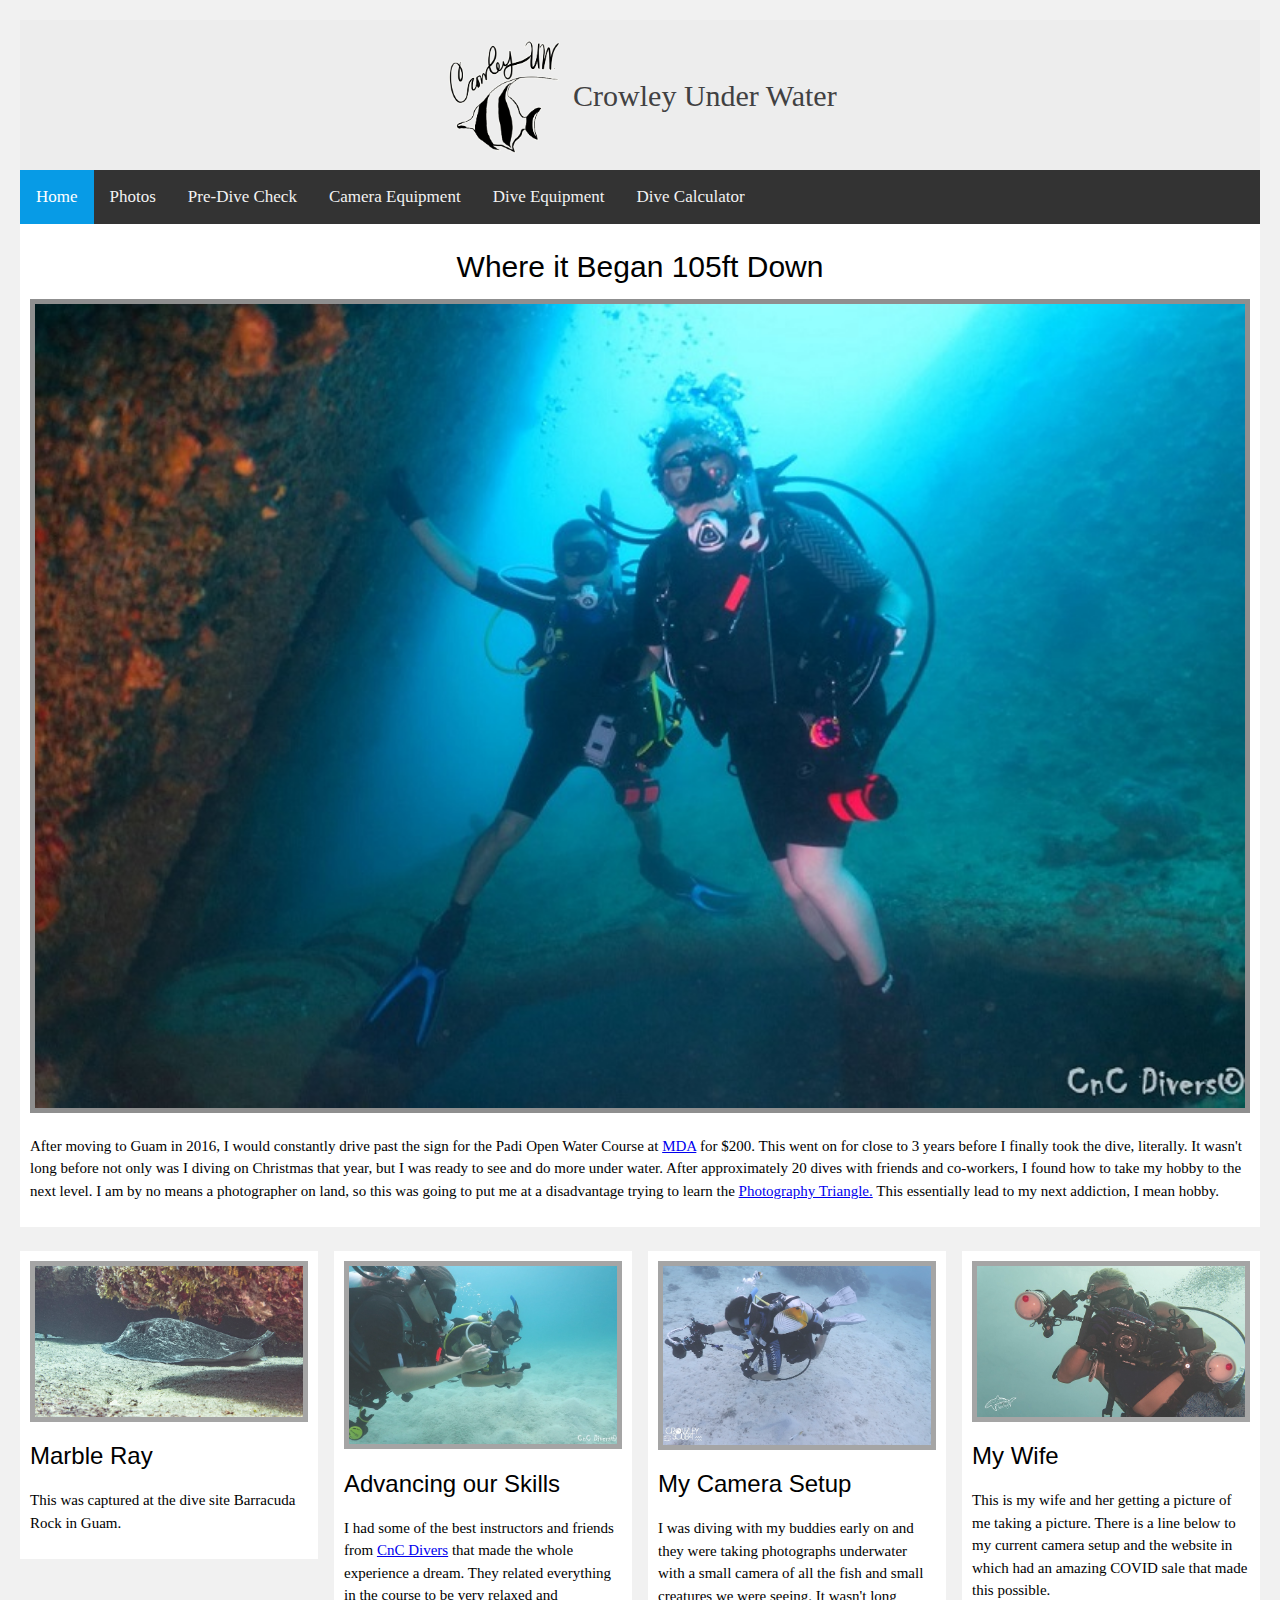
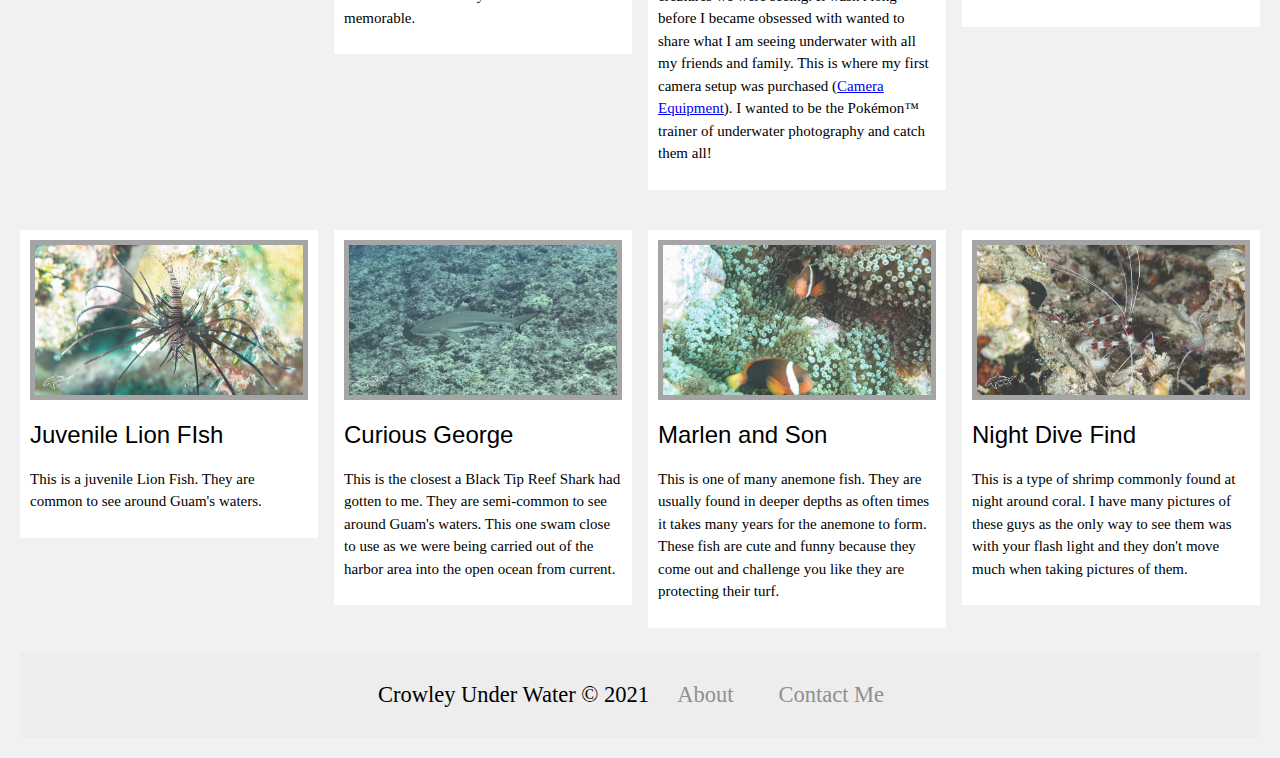
==== commit 99b9c7e2: "Final Edits" ====
--- a/index.html
+++ b/index.html
@@ -22,6 +22,7 @@
 		<meta name="viewport" content="width=device-width, initial-scale=1">
 		<link rel="stylesheet" href="w3-schools-font-awesome.min.css">
 		<link rel="stylesheet" href="w3-schools.css">
+		<link rel="stylesheet" href="https://cdnjs.cloudflare.com/ajax/libs/font-awesome/4.7.0/css/font-awesome.min.css">
 		<link rel="stylesheet" href="mystyle.css">
     </head>
 	
--- a/mystyle.css
+++ b/mystyle.css
@@ -32,6 +32,7 @@
 h1 {
   font-size: 50px;
   word-break: break-all;
+  text-align: center;
 }
 
 h2 {
@@ -45,9 +46,10 @@
 }
 
 /* Containers */
-.containers {
+.container {
   background-color: white;
   padding: 10px;
+  text-align: center;
 }
 
 
@@ -299,7 +301,8 @@
   /* position is static by default */
   display: flex;
   align-items: center;
-  justify-content: center
+  justify-content: center;
+  text-align: center;
 }
 
 table {
@@ -309,101 +312,17 @@
   cellspacing: 0;
 }
 
-/* Used by https://www.divestock.com/calc/mod/fonts/stylesheet.css where form was built from */
-@font-face {
-    font-family: 'museo300';
-    src: url('museo300-regular-webfont.eot');
-    src: url('museo300-regular-webfont.eot?#iefix') format('embedded-opentype'),
-         url('museo300-regular-webfont.woff') format('woff'),
-         url('museo300-regular-webfont.ttf') format('truetype'),
-         url('museo300-regular-webfont.svg#museo300') format('svg');
-    font-weight: normal;
-    font-style: normal;
-}
-
-/* Used by https://www.divestock.com/calc/css/global_mm.css where form was built from */
-table {
-	margin:0 auto;
-	max-width: 81%;
-}
-
-td {
-	width: 415px;
-}
-
-.calculator {
-	background: #0196e5;
-	border-radius: 8px 8px 0 0;
-	height: 40px;
-	width: 100%;
-}
-
-.calculator h1 {
-	color: #FFFFFF;
-	font-size: 1.2em;
-	font-weight: normal;
-	padding: 6px;
-	text-align:center;
-	width: 100%;
-}
-
-.calcu_inn{
-	background:#f6f6f7;
-	padding-left: 0;
-	margin: 0px 0px 15px 0px;
-}
-
-.calcu-subtitle {
-    text-align: center;
-    display: block;
-    background: #ddd;
-    margin: 0;
-    border-bottom: 1px solid #d1d1d1;
-    box-shadow: 0px 1px 3px #ccc;
-}
-
-.calcu_inn label, .calcu_inn b{
-	color:#3556a2;
-	padding-left: 10px;
-} 
-
-.calcu_inn table {
-	border: 0px;
-	width: 100%;
-}
-
-.calcu_inn table td {
-	width: 190px;
-}
-
-.calcu_inn table tr {
-	border: 5px;
-}
-
-.f-submit-wrap {
-	text-align: center;
-	padding-bottom: 5px;
-}
-
-small {
-	text-align:center;
-}
-
-strong {
-	font-size: 16px;
-}
-
-p {
-	margin: 0px 0px 10px 10px ;
-}
-.iframe_new iframe{ float:left; border:0}
-
-@media only screen and (max-width: 480px) {
-.calculator {
-    height: auto;
-}
-.calculator h1 {
-    margin: 0;
-}
-
-}+/* Attempting to Create a Quote Layout Thanks to https://developer.mozilla.org/en-US/docs/Web/HTML/Element/blockquote */
+blockquote p {
+    padding: 15px;
+    background: #eee;
+    border-radius: 5px;
+}
+
+blockquote p::before {
+    content: '\201C';
+}
+
+blockquote p::after {
+    content: '\201D';
+}
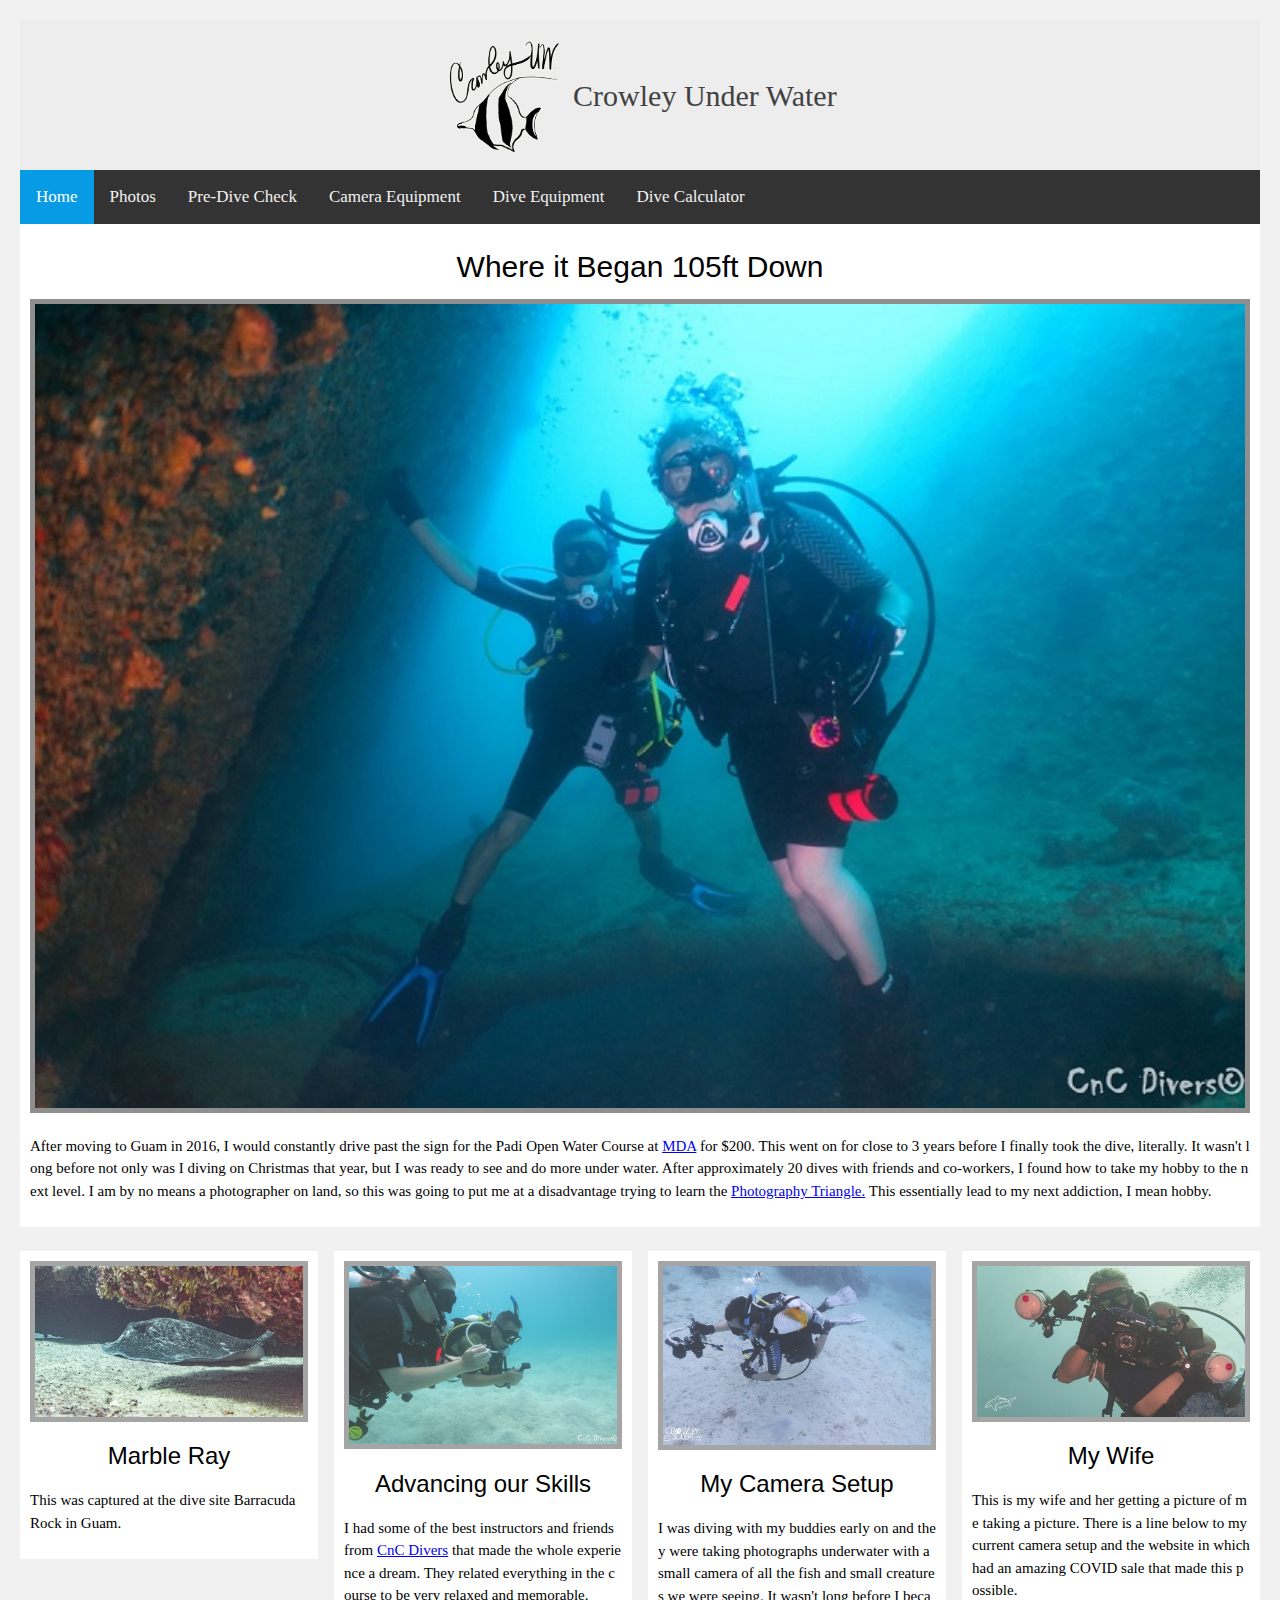
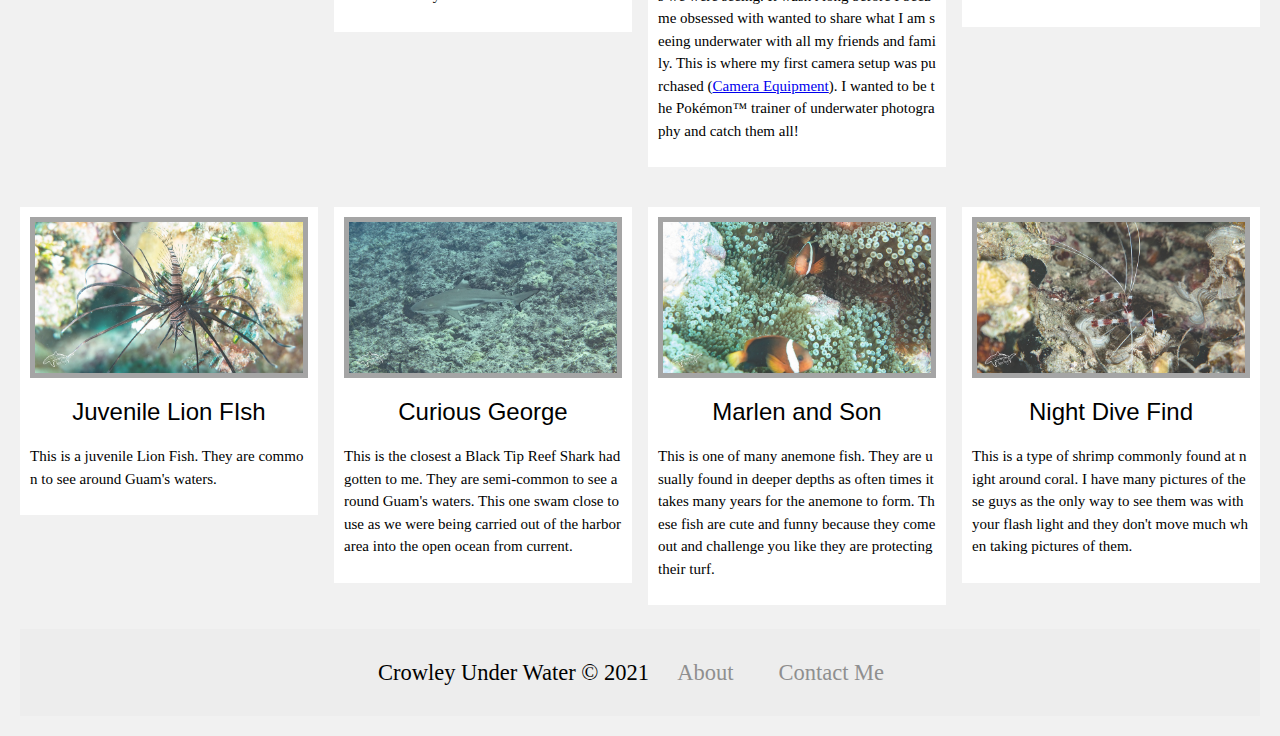
==== commit 1f4d3759: "index change" ====
--- a/mystyle.css
+++ b/mystyle.css
@@ -41,6 +41,14 @@
   text-align: center;
 }
 
+h3 {
+	word-break: break-all;
+	text-align: center;
+}
+
+p {
+	word-break: break-all;
+}
 .row {
   margin: 8px -16px;
 }
@@ -63,6 +71,7 @@
 .column {
   float: left;
   width: 25%;
+  word-break: break-all;
 }
 
 /* Clear floats after rows */
@@ -76,12 +85,14 @@
 .content {
   background-color: white;
   padding: 10px;
+  word-break: break-all;
 }
 
 /* Responsive layout - makes a two column-layout instead of four columns */
 @media screen and (max-width: 900px) {
   .column {
     width: 50%;
+	word-break: break-all;
   }
 }
 
@@ -89,6 +100,7 @@
 @media screen and (max-width: 600px) {
   .column {
     width: 100%;
+	word-break: break-all;
   }
 }
 
@@ -121,6 +133,7 @@
   float: left;
   width: 25%;
   padding: 10px;
+  word-break: break-all;
 }
 
 /* Style the images inside the grid */
@@ -151,7 +164,7 @@
   position: absolute;
   bottom: 15px;
   left: 15px;
-  color: white;
+  color: #ff0000;
   font-size: 20px;
 }
 
